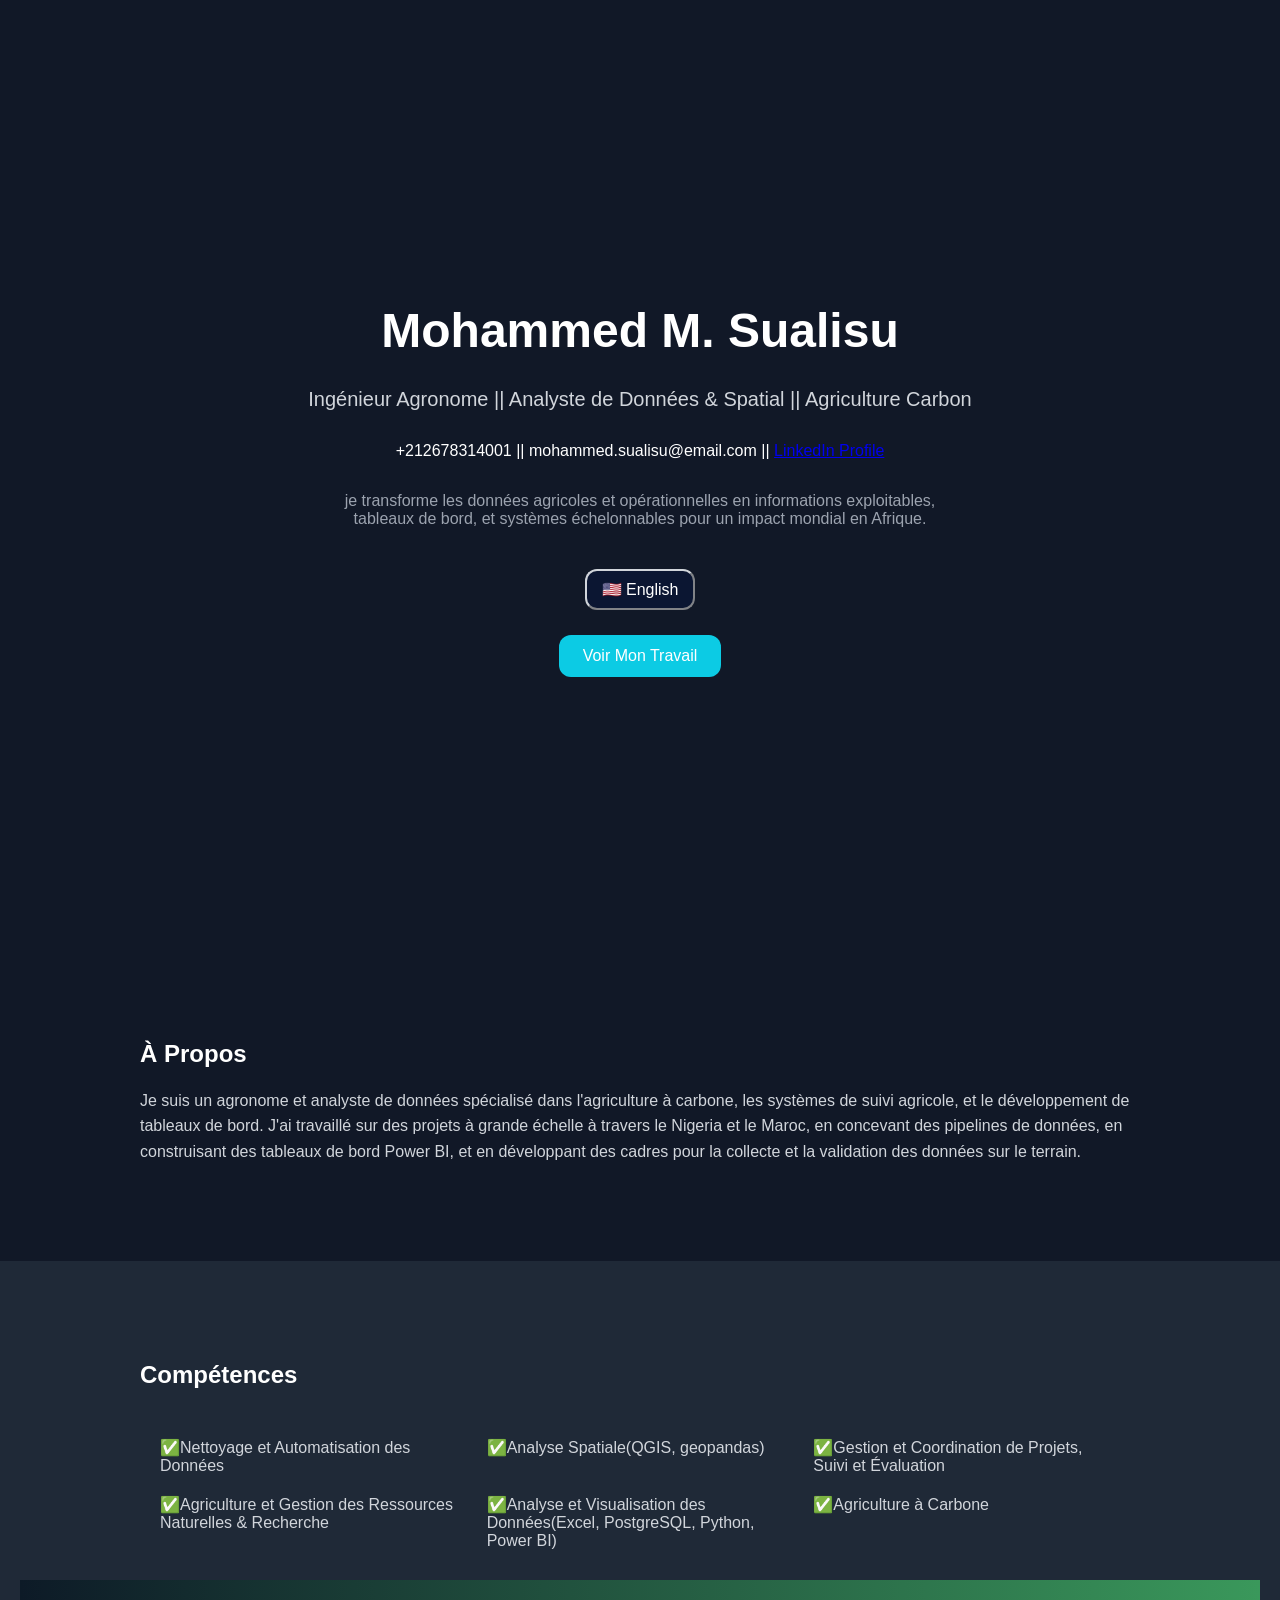
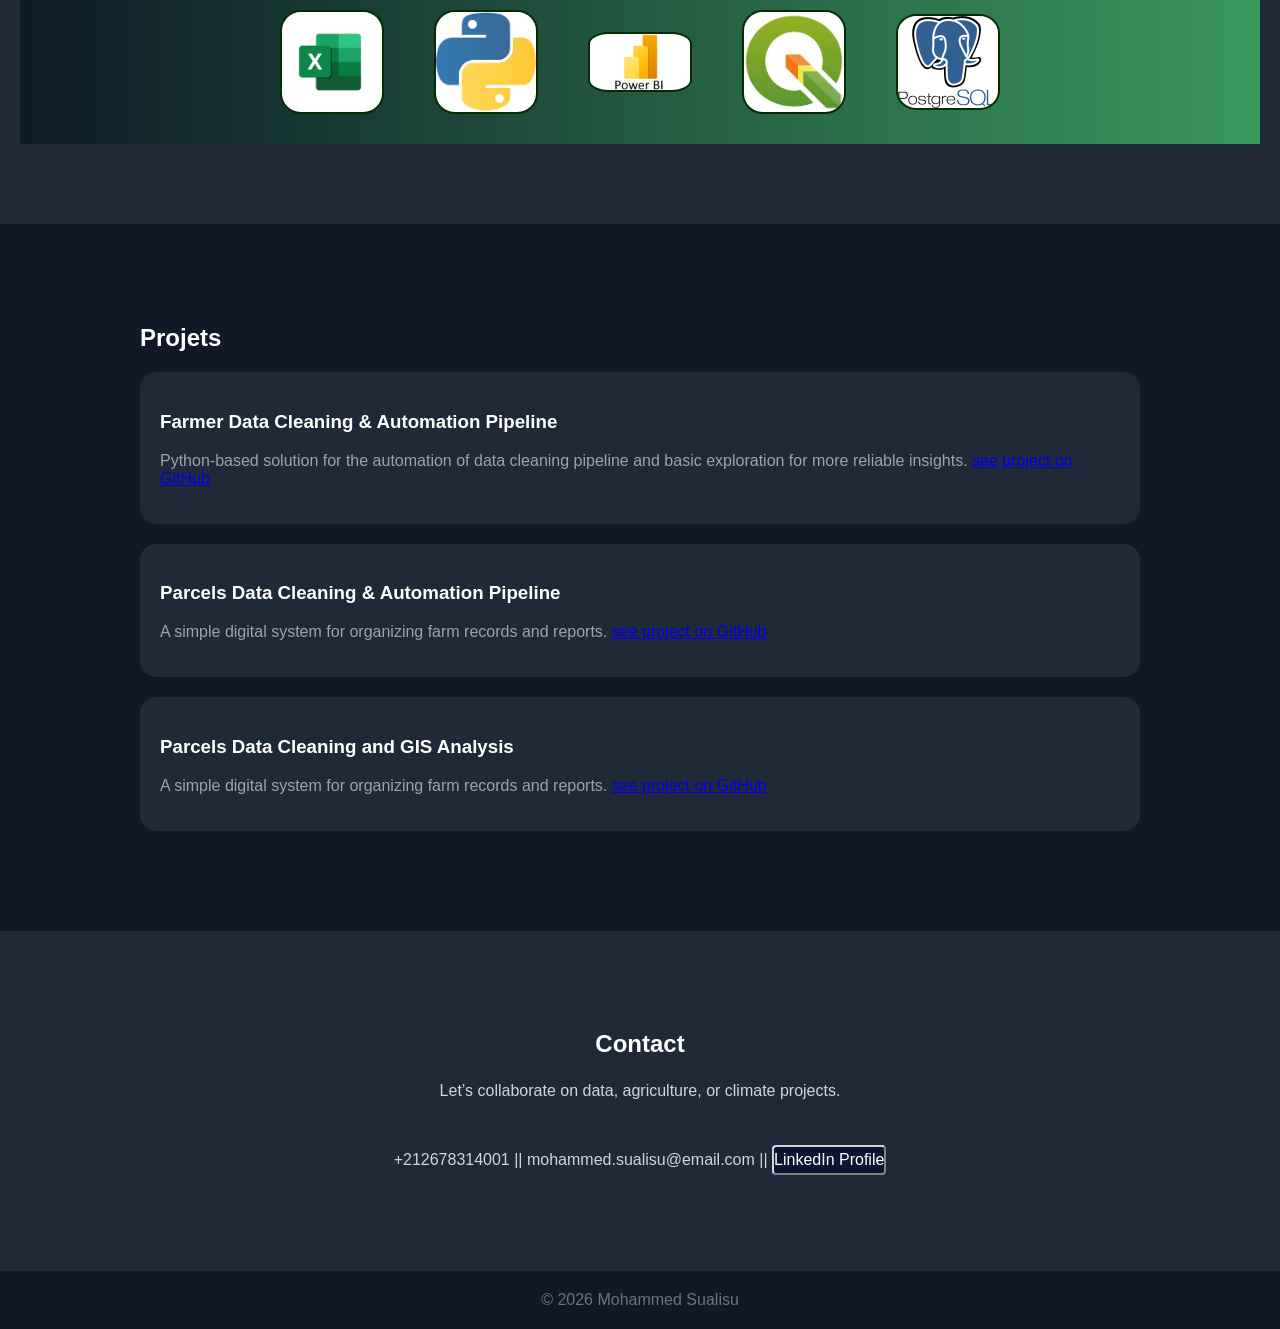
==== french.html @ 823bf93a "Set index.html and language structure" ====
<!DOCTYPE html>
<html lang="en">
<head>
  <meta charset="UTF-8">
  <meta name="viewport" content="width=device-width, initial-scale=1.0">
  <title>Mohammed Sualisu | Data Analyst & Agronomist</title>
  <link rel="stylesheet" href="style_real.css">
</head>

<body>

  <!-- Hero Section -->
  <section class="hero">
    <h1>Mohammed M. Sualisu</h1>
    <p class="subtitle"> Ingénieur Agronome || Analyste de Données & Spatial || Agriculture Carbon</p>
     <p>+212678314001 || mohammed.sualisu@email.com || <a href="https://www.linkedin.com/in/mohammed-sualisu/" target="_blank">LinkedIn Profile</a></p>
    <p class="description">
      je transforme les données agricoles et opérationnelles en informations exploitables, tableaux de bord, et systèmes échelonnables pour un impact mondial en Afrique.
    </p>
    <a href="index_real_eng.html" class="btn_1">🇺🇸 English</a>
    <a href="#projects" class="btn">Voir Mon Travail</a>
  </section>

  <!-- About Section -->
  <section class="about">
    <div class="container">
      <h2>À Propos</h2>
      <p>
        Je suis un agronome et analyste de données spécialisé dans l'agriculture à carbone, les systèmes de suivi agricole, et le développement de tableaux de bord. 
        J'ai travaillé sur des projets à grande échelle à travers le Nigeria et le Maroc, en concevant des pipelines de données, en construisant des tableaux de bord Power BI, 
        et en développant des cadres pour la collecte et la validation des données sur le terrain.
      </p>
    </div>
  </section>


  <!-- Skills Section -->
  <section class="skills">
    <div class="container">
      <h2>Compétences</h2>
      <div class="skills-grid">
        <div>✅Nettoyage et Automatisation des Données</div>
        <div>✅Analyse Spatiale(QGIS, geopandas)</div>
        <div>✅Gestion et Coordination de Projets, Suivi et Évaluation</div>
        <div>✅Agriculture et Gestion des Ressources Naturelles & Recherche</div>
        <div>✅Analyse et Visualisation des Données(Excel, PostgreSQL, Python, Power BI)</div>
        <div>✅Agriculture à Carbone</div>
      </div>
    </div>
    <div class="skills-logos">
        <img src="excel.png" alt="Excel logo">
        <img src="python logo.jpeg" alt="Python logo">
        <img src="power bi logo.jpeg" alt="Power BI logo">
        <img src="qgis_logo.jpeg" alt="QGIS logo">
        <img src="postgresql.png" alt="PostgreSQL logo">
    </div>
  </section>

  <!-- Projects Section -->
  <section id="projects" class="projects">
    <div class="container">
      <h2>Projets</h2>

      <div class="project-card">
            <h3>Farmer Data Cleaning & Automation Pipeline</h3>
                <p>Python-based solution for the automation of data
             cleaning  pipeline and basic exploration for more reliable insights.
             <a href="https://github.com/mohammedmsualisu-lab/farmer-data-pipeline" 
             target="_blank">see project on GitHub</a>
                </p>
      </div>

      <div class="project-card">
        <h3>Parcels Data Cleaning & Automation Pipeline</h3>
            <p>A simple digital system for organizing farm records and reports.
            <a href="https://github.com/mohammedmsualisu-lab/parcels-data-pipeline" 
            target="_blank">see project on GitHub</a></p>
      </div>

      <div class="project-card">
        <h3>Parcels Data Cleaning and GIS Analysis</h3>
        <p>A simple digital system for organizing farm records and reports.
            <a href="https://github.com/mohammedmsualisu-lab/parcels-data-pipeline" 
            target="_blank">see project on GitHub</a></p>

      </div>

    </div>
  </section>

  <!-- Contact Section -->
  <section class="contact">
    <h2>Contact</h2>
    <p>Let’s collaborate on data, agriculture, or climate projects.</p>
     <p>+212678314001 || mohammed.sualisu@email.com || <a href="https://www.linkedin.com/in/mohammed-sualisu/" target="_blank" class="lnk">LinkedIn Profile</a></p>
  </section>

  <footer>
    © 2026 Mohammed Sualisu
  </footer>

</body>
</html>
---- style_real.css ----
/* Global styles */
body {
  margin: 0;
  font-family: Arial, sans-serif;
  background-color: #111827;
  color: white;
}

/* Containers */
.container {
  max-width: 1000px;
  margin: auto;
  padding: 0 20px;
  
}

/* Hero Section */
.hero {
  min-height: 100vh;
  display: flex;
  flex-direction: column;
  justify-content: center;
  align-items: center;
  text-align: center;
  padding: 20px;
}

.hero h1 {
  font-size: 48px;
  margin-bottom: 10px;
}

.subtitle {
  font-size: 20px;
  color: #d1d5db;
  margin-bottom: 15px;
}

.description {
  max-width: 600px;
  color: #9ca3af;
}

.lnk {
      margin-top: 25px;
  background-color: #0b1632;
  padding: auto;
  border-radius: 4px;
  text-decoration: none;
  color: white;
  border: 2px solid #d1d5db;
  display: inline-block;
  transition: 0.6s;
  border-style: outset; 
}

.lnk:hover {
  background-color: #5fb27d;
}

.btn {
  margin-top: 25px;
  background-color: #0ccbe4;
  padding: 12px 24px;
  border-radius: 12px;
  text-decoration: none;
  color: white;
  display: inline-block;
  transition: 0.3s;
}

.btn_1 {
  margin-top: 25px;
  background-color: #0b1632;
  padding: 9px 15px;
  border-radius: 12px;
  text-decoration: none;
  color: white;
  border: 2px solid #d1d5db;
  display: inline-block;
  transition: 0.6s;
  border-style: outset;
}

.btn:hover {
  background-color: #4ade80;
}

.btn_1:hover {
  background-color: #5fb27d;
}

/* Sections */
section {
  padding: 80px 20px;
}

.about p,
.contact p {
  color: #d1d5db;
  line-height: 1.6;
}

/* Skills */
.skills {
  background-color: #1f2937;
  
}

.skills-grid {
  display: grid;
  grid-template-columns: repeat(2, 1fr);
  gap: 20px;
  color: #d1d5db;
  padding: 30px 20px;
  font-size: 16px;
}

@media (min-width: 768px) {
  .skills-grid {
    grid-template-columns: repeat(3, 1fr);
  }
}

.skills-logos {
  display: flex;
  gap: 50px;
  align-items: center;
  flex-wrap: wrap;
  justify-content: center;
  background: linear-gradient(to right, #0d1a27, #3a985b);
  align-items: center;
  padding: 30px 10px;

}

.skills-logos img {
  width: 100px;        /* control logo size */
  height: auto;
  text-align: center;
  border-radius: 20%;
  cursor: pointer;
  border: 2px solid #082a03;
  background-image: radial-gradient(circle, #5c0067 0%, #00d4ff 100%);
  transition: transform 0.2s ease, opacity 0.2s ease;
  
}

.skills-logos img:hover {
  transform: scale(1.2);
  opacity: 0.85;
}

/* Projects */
.project-card {
  background-color: #1f2937;
  padding: 20px;
  border-radius: 16px;
  margin-bottom: 20px;
}

.project-card p {
  color: #9ca3af;
}

/* Contact */
.contact {
  background-color: #1f2937;
  text-align: center;
}

/* Footer */
footer {
  text-align: center;
  padding: 20px;
  color: #6b7280;
}
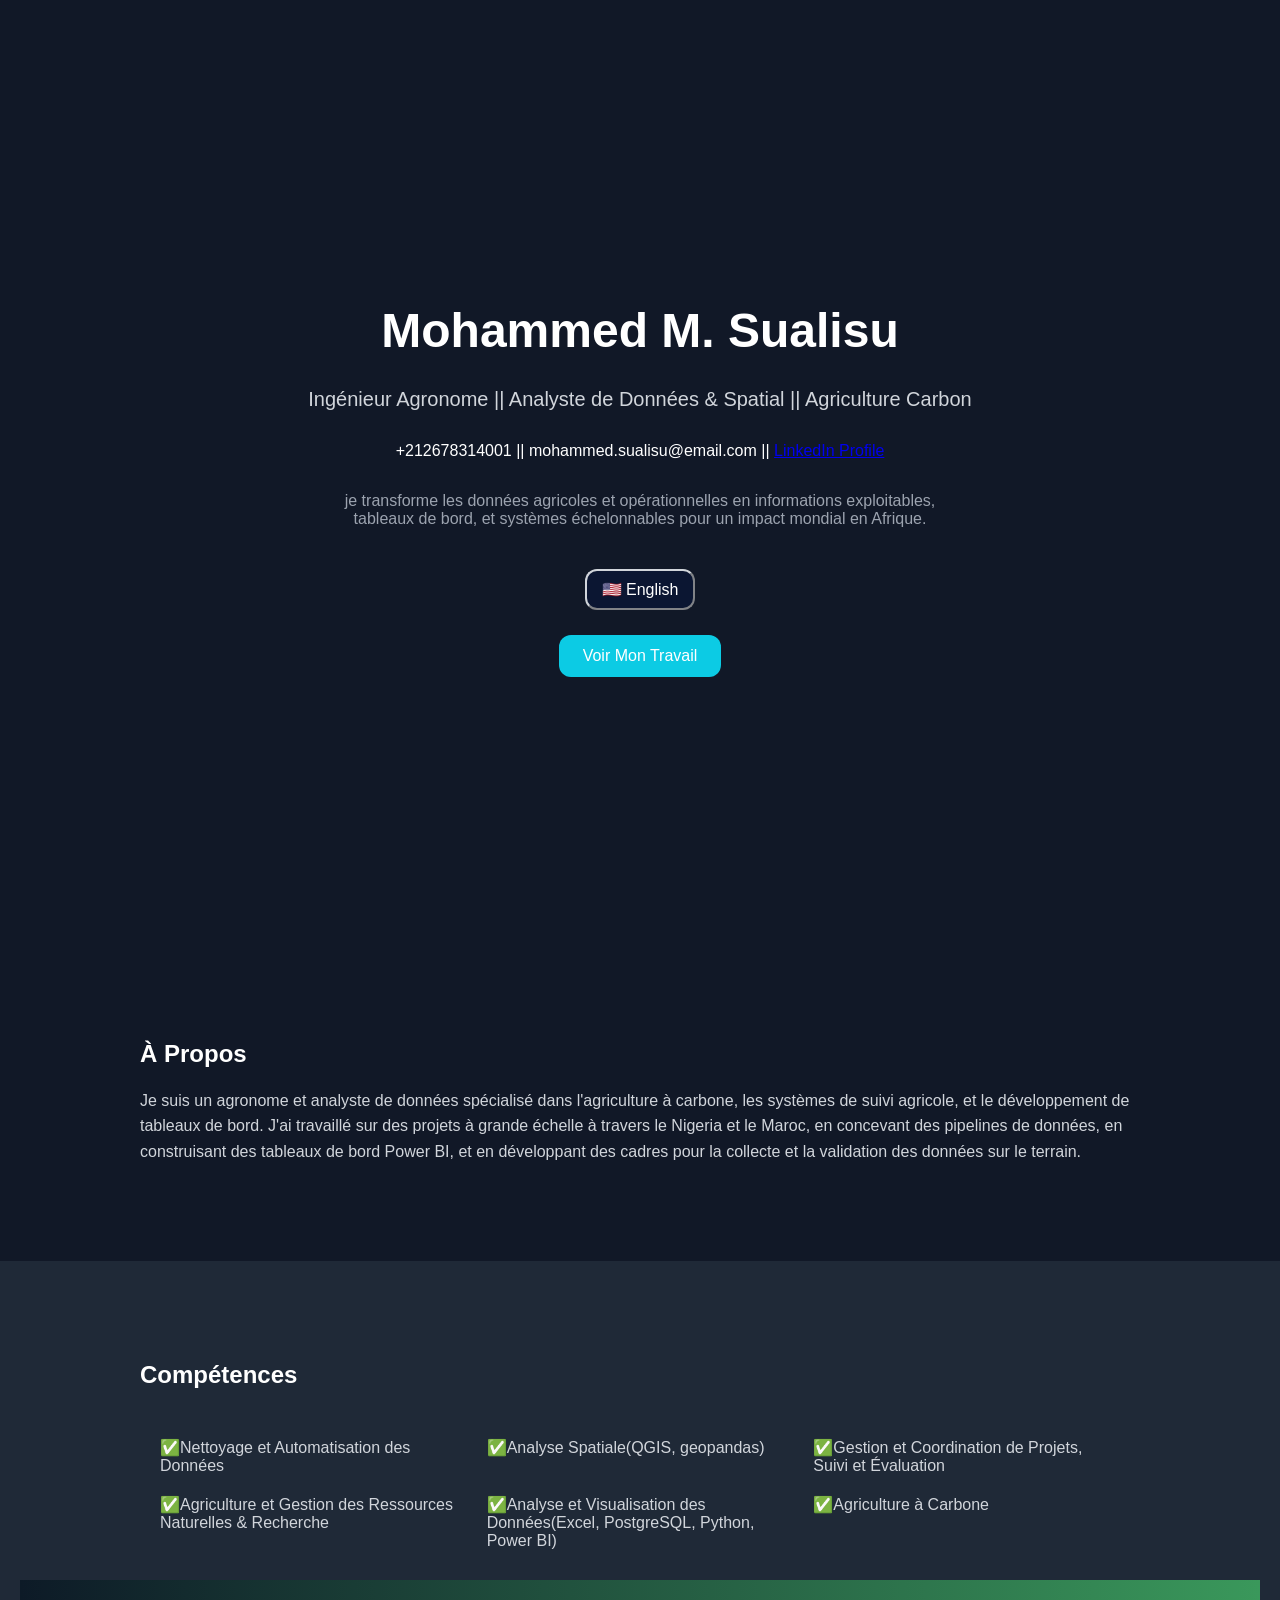
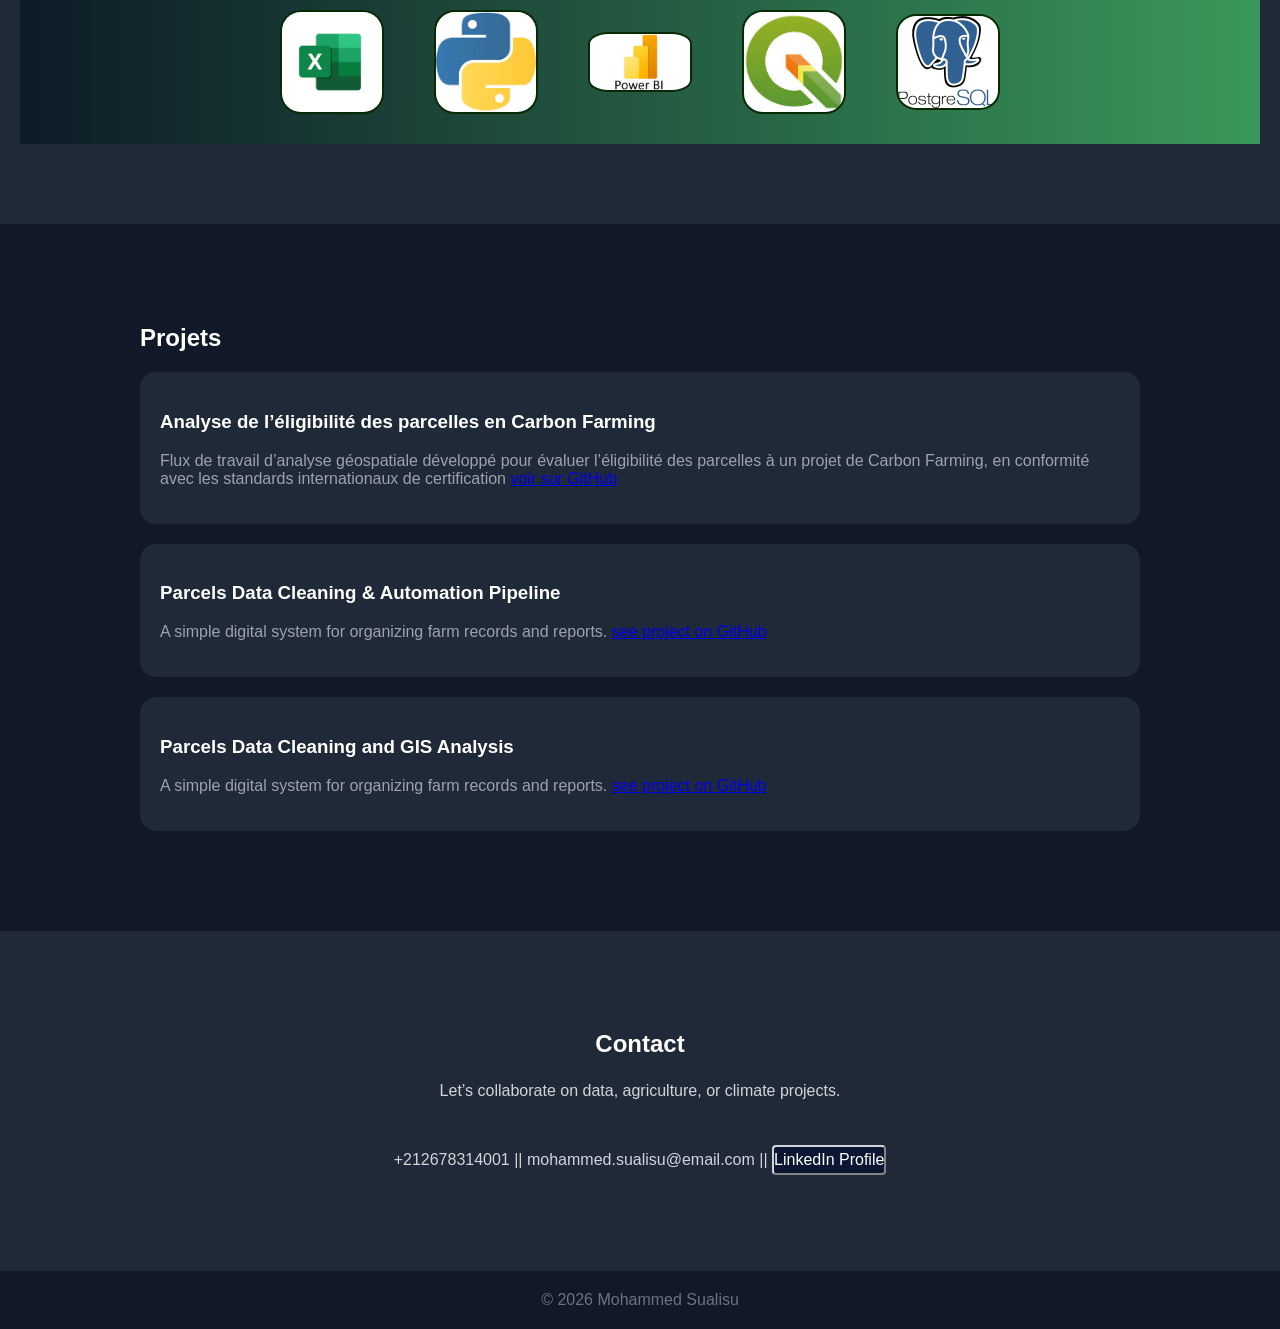
==== commit 327ba2ba: "new project added" ====
--- a/french.html
+++ b/french.html
@@ -13,11 +13,11 @@
   <section class="hero">
     <h1>Mohammed M. Sualisu</h1>
     <p class="subtitle"> Ingénieur Agronome || Analyste de Données & Spatial || Agriculture Carbon</p>
-     <p>+212678314001 || mohammed.sualisu@email.com || <a href="https://www.linkedin.com/in/mohammed-sualisu/" target="_blank">LinkedIn Profile</a></p>
+     <p>+212678314001 || mohammed.sualisu@email.com || <a href="https://www.linkedin.com/in/m-sualisu-mohammed-2a2578202/" target="_blank">LinkedIn Profile</a></p>
     <p class="description">
       je transforme les données agricoles et opérationnelles en informations exploitables, tableaux de bord, et systèmes échelonnables pour un impact mondial en Afrique.
     </p>
-    <a href="index_real_eng.html" class="btn_1">🇺🇸 English</a>
+    <a href="index.html" class="btn_1">🇺🇸 English</a>
     <a href="#projects" class="btn">Voir Mon Travail</a>
   </section>
 
@@ -62,11 +62,12 @@
       <h2>Projets</h2>
 
       <div class="project-card">
-            <h3>Farmer Data Cleaning & Automation Pipeline</h3>
-                <p>Python-based solution for the automation of data
-             cleaning  pipeline and basic exploration for more reliable insights.
-             <a href="https://github.com/mohammedmsualisu-lab/farmer-data-pipeline" 
-             target="_blank">see project on GitHub</a>
+            <h3>Analyse de l’éligibilité des parcelles en Carbon Farming</h3>
+                <p>Flux de travail d’analyse géospatiale développé pour évaluer 
+                  l’éligibilité des parcelles à un projet de Carbon Farming, 
+                  en conformité avec les standards internationaux de certification
+             <a href="https://github.com/mohammedmsualisu-lab/Parcel-Eligibility-Analysis.git" 
+             target="_blank">voir sur GitHub</a>
                 </p>
       </div>
 
@@ -92,7 +93,7 @@
   <section class="contact">
     <h2>Contact</h2>
     <p>Let’s collaborate on data, agriculture, or climate projects.</p>
-     <p>+212678314001 || mohammed.sualisu@email.com || <a href="https://www.linkedin.com/in/mohammed-sualisu/" target="_blank" class="lnk">LinkedIn Profile</a></p>
+     <p>+212678314001 || mohammed.sualisu@email.com || <a href="https://www.linkedin.com/in/m-sualisu-mohammed-2a2578202/" target="_blank" class="lnk">LinkedIn Profile</a></p>
   </section>
 
   <footer>
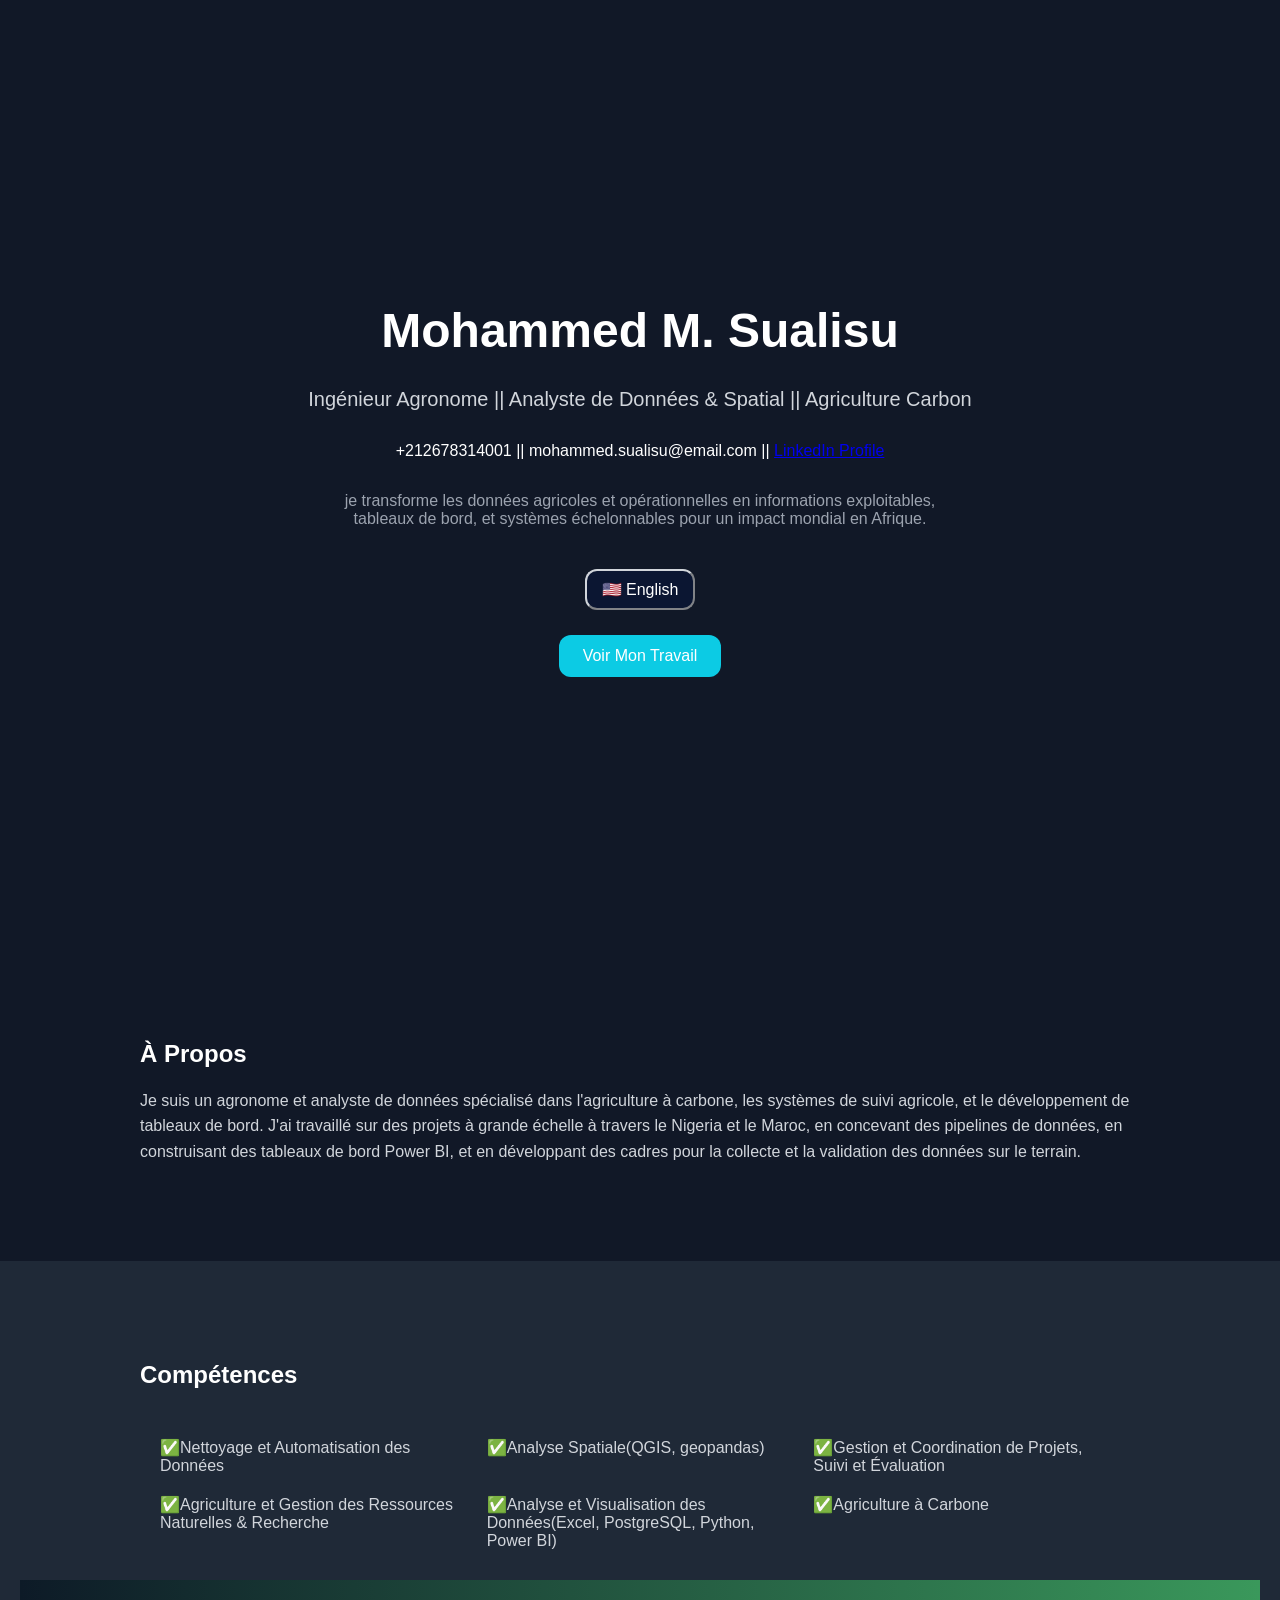
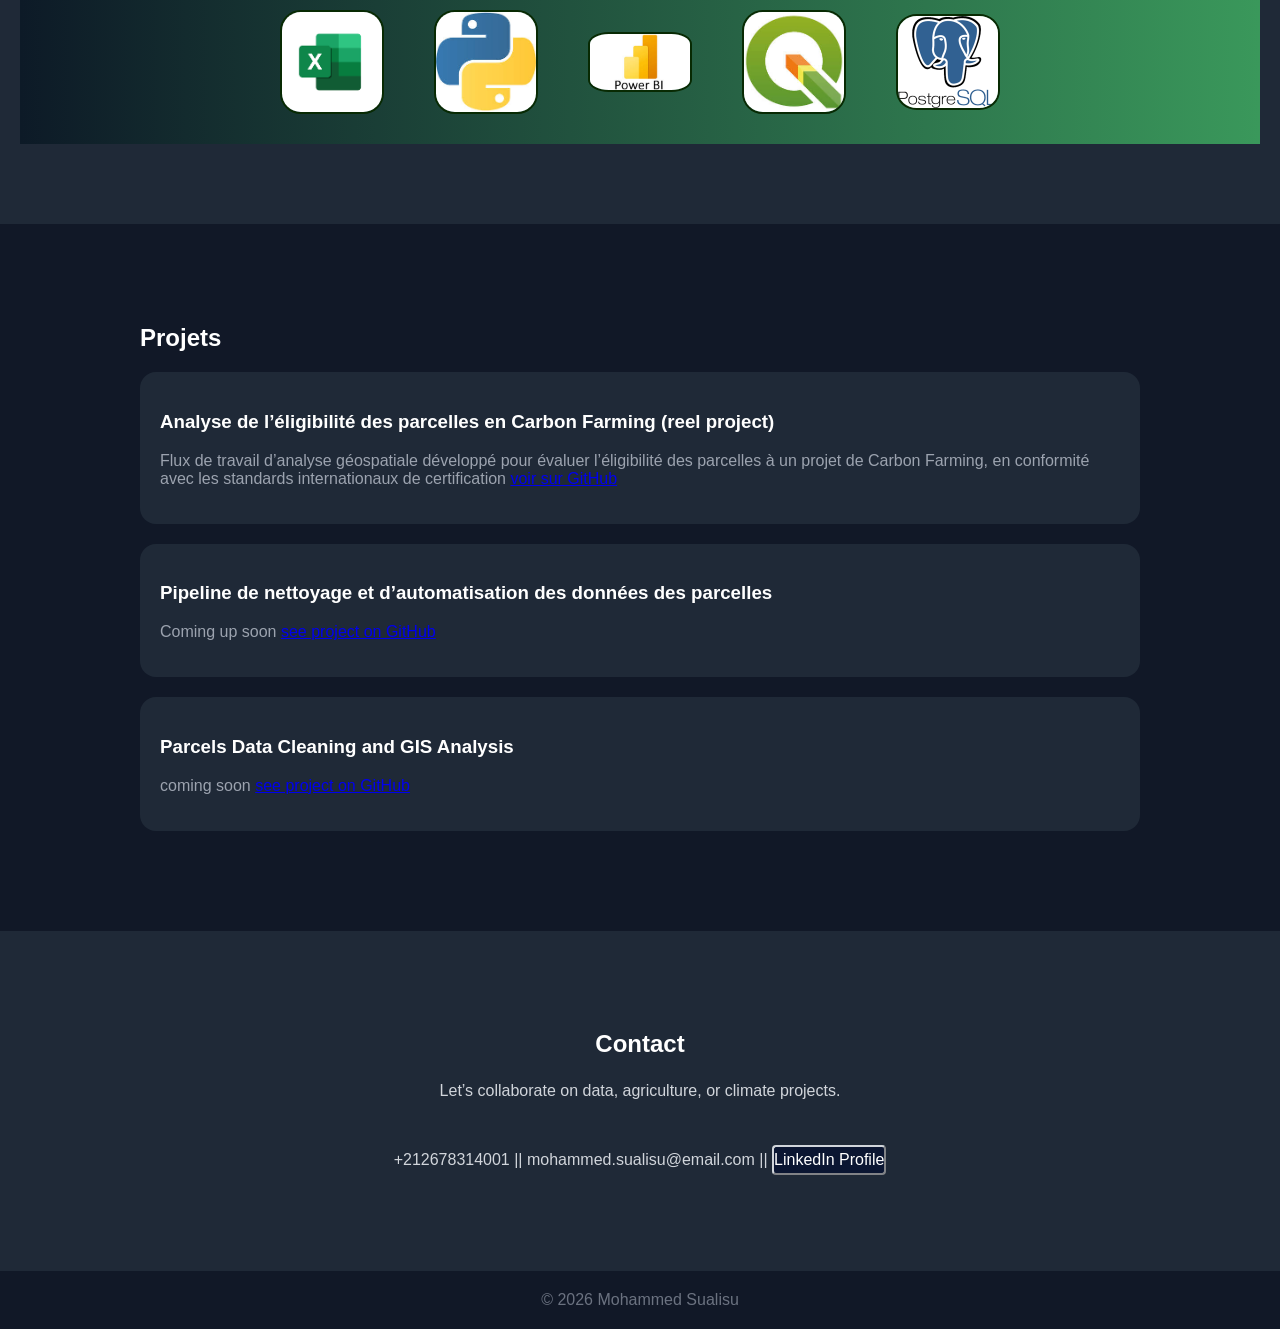
==== commit 30ef11fc: "new update" ====
--- a/french.html
+++ b/french.html
@@ -62,7 +62,7 @@
       <h2>Projets</h2>
 
       <div class="project-card">
-            <h3>Analyse de l’éligibilité des parcelles en Carbon Farming</h3>
+            <h3>Analyse de l’éligibilité des parcelles en Carbon Farming (reel project)</h3>
                 <p>Flux de travail d’analyse géospatiale développé pour évaluer 
                   l’éligibilité des parcelles à un projet de Carbon Farming, 
                   en conformité avec les standards internationaux de certification
@@ -72,16 +72,16 @@
       </div>
 
       <div class="project-card">
-        <h3>Parcels Data Cleaning & Automation Pipeline</h3>
-            <p>A simple digital system for organizing farm records and reports.
-            <a href="https://github.com/mohammedmsualisu-lab/parcels-data-pipeline" 
+        <h3>Pipeline de nettoyage et d’automatisation des données des parcelles</h3>
+            <p>Coming up soon
+            <a href="https://github.com/mohammedmsualisu-lab/" 
             target="_blank">see project on GitHub</a></p>
       </div>
 
       <div class="project-card">
         <h3>Parcels Data Cleaning and GIS Analysis</h3>
-        <p>A simple digital system for organizing farm records and reports.
-            <a href="https://github.com/mohammedmsualisu-lab/parcels-data-pipeline" 
+        <p>coming soon
+            <a href="https://github.com/mohammedmsualisu-lab/" 
             target="_blank">see project on GitHub</a></p>
 
       </div>
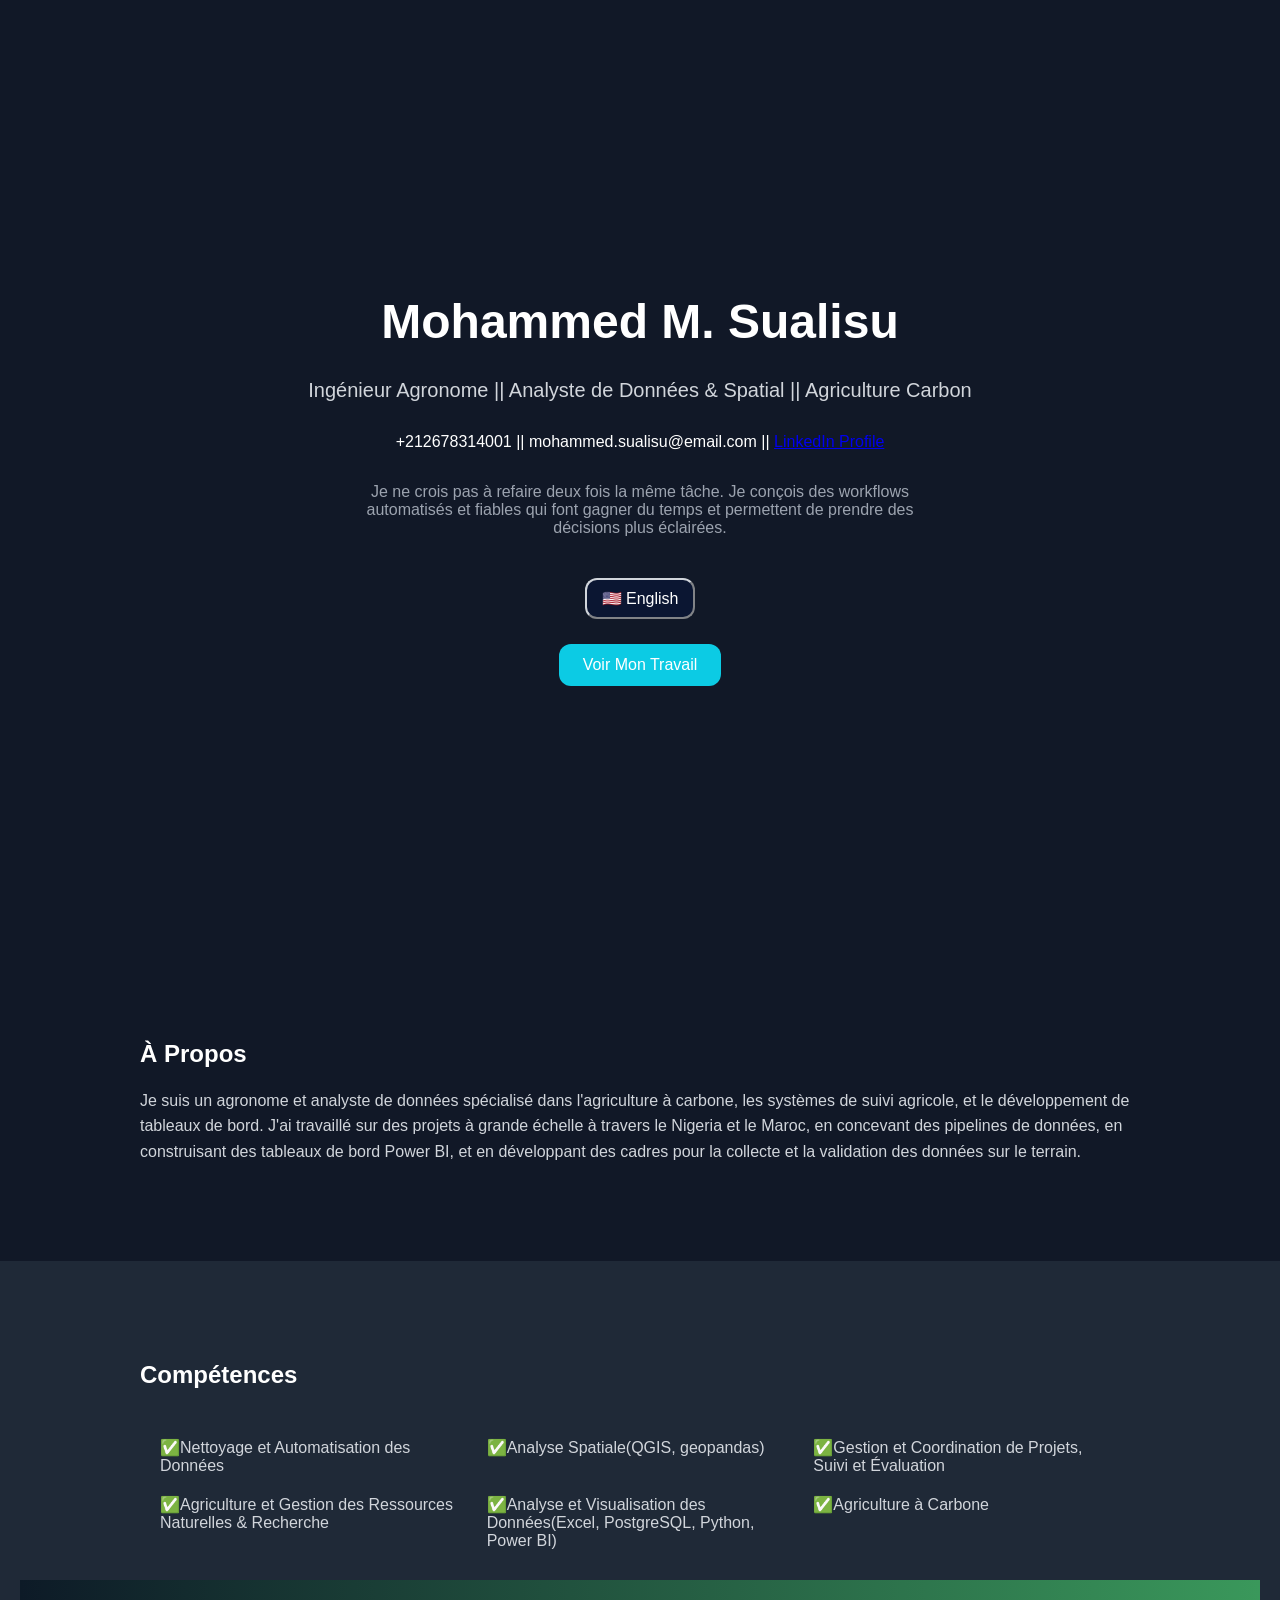
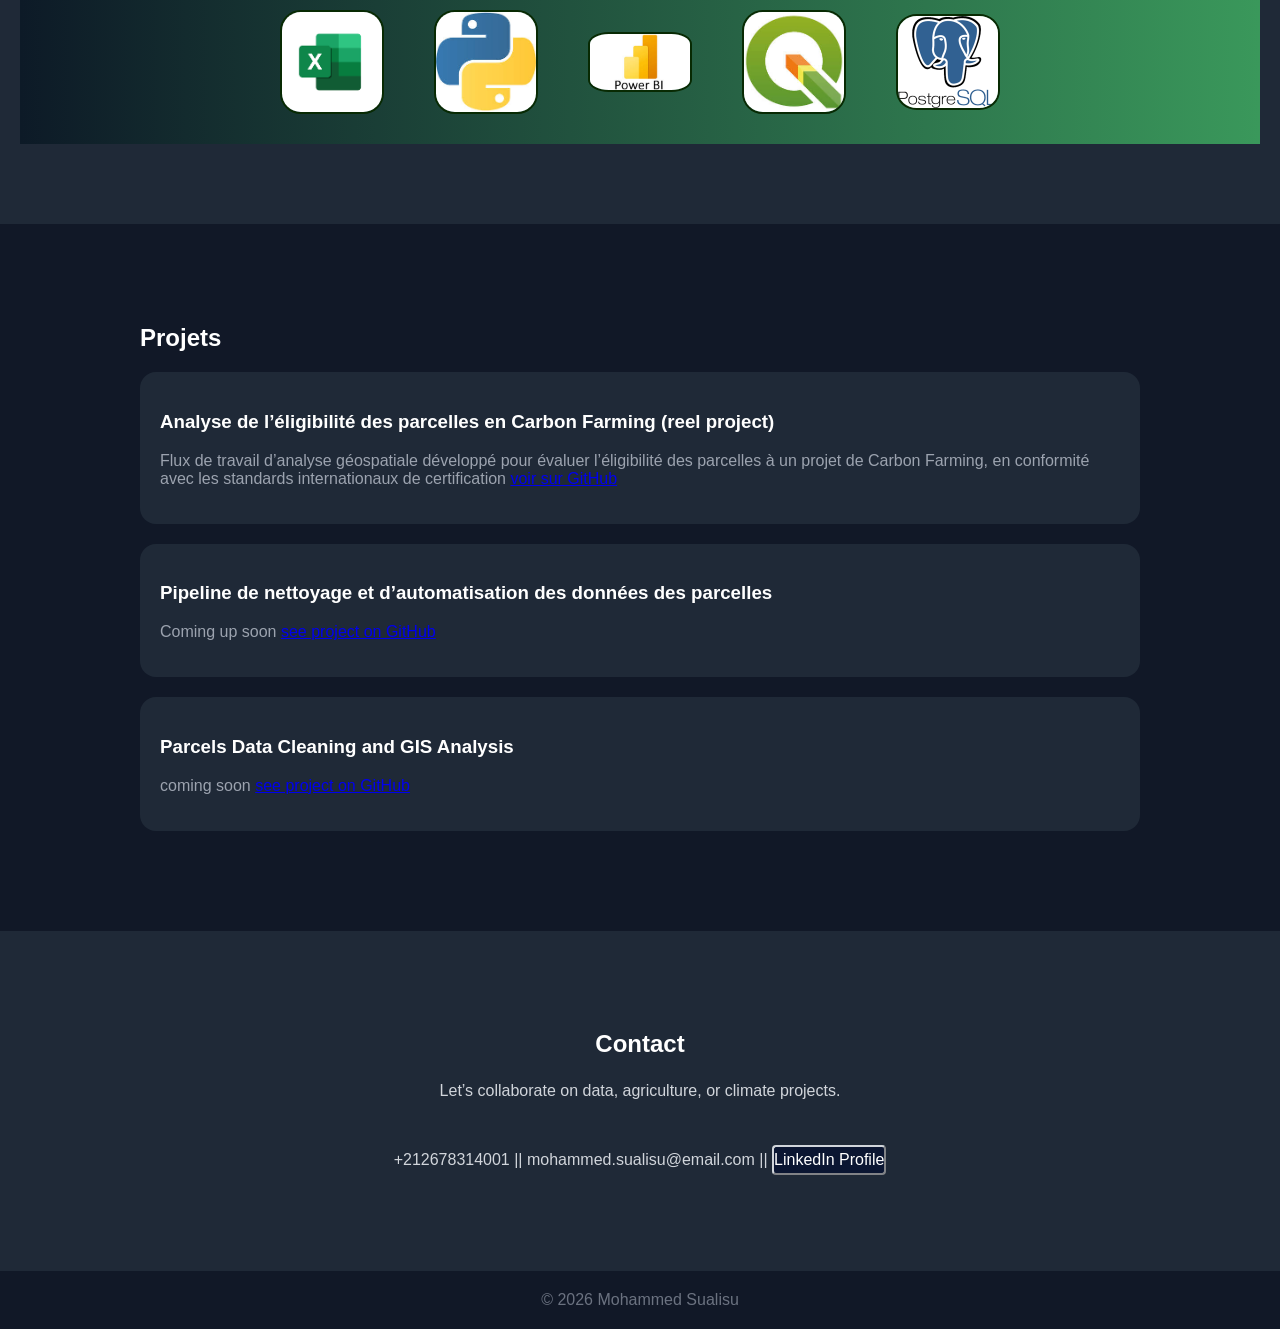
==== commit 71707f55: "update" ====
--- a/french.html
+++ b/french.html
@@ -15,7 +15,8 @@
     <p class="subtitle"> Ingénieur Agronome || Analyste de Données & Spatial || Agriculture Carbon</p>
      <p>+212678314001 || mohammed.sualisu@email.com || <a href="https://www.linkedin.com/in/m-sualisu-mohammed-2a2578202/" target="_blank">LinkedIn Profile</a></p>
     <p class="description">
-      je transforme les données agricoles et opérationnelles en informations exploitables, tableaux de bord, et systèmes échelonnables pour un impact mondial en Afrique.
+     Je ne crois pas à refaire deux fois la même tâche. Je conçois des workflows automatisés 
+     et fiables qui font gagner du temps et permettent de prendre des décisions plus éclairées.
     </p>
     <a href="index.html" class="btn_1">🇺🇸 English</a>
     <a href="#projects" class="btn">Voir Mon Travail</a>
@@ -74,7 +75,7 @@
       <div class="project-card">
         <h3>Pipeline de nettoyage et d’automatisation des données des parcelles</h3>
             <p>Coming up soon
-            <a href="https://github.com/mohammedmsualisu-lab/" 
+            <a href="https://github.com/mohammedmsualisu-lab/Parcels-Data-Cleaning-Automation-Pipeline.git" 
             target="_blank">see project on GitHub</a></p>
       </div>
 
